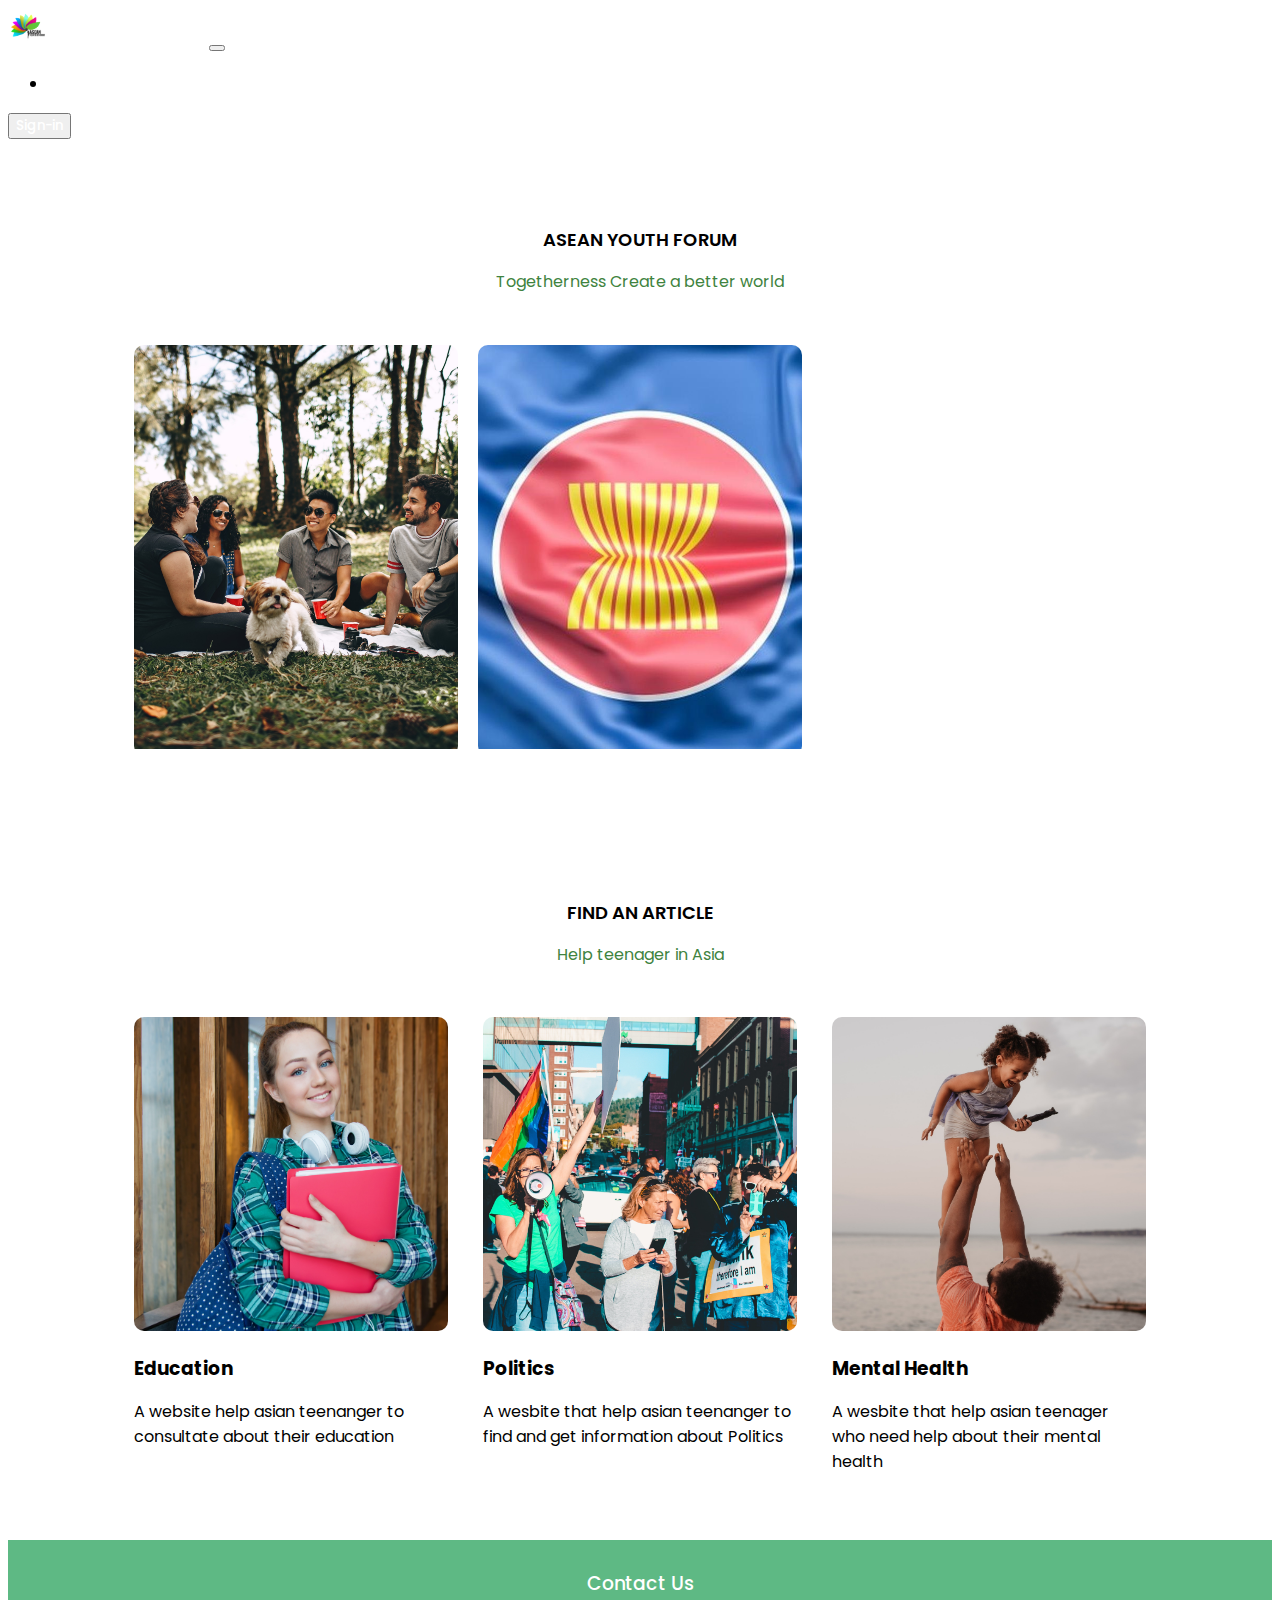
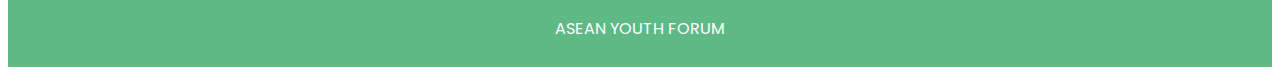
==== index.html @ e814d99a "first commit" ====
<!DOCTYPE html>
<html lang="en">
<head>
    <meta charset="UTF-8">
    <meta http-equiv="X-UA-Compatible" content="IE=edge">
    <meta name="viewport" content="width=device-width, initial-scale=1.0">
    <link href="https://cdn.jsdelivr.net/npm/bootstrap@5.1.3/dist/css/bootstrap.min.css" rel="stylesheet" integrity="sha384-1BmE4kWBq78iYhFldvKuhfTAU6auU8tT94WrHftjDbrCEXSU1oBoqyl2QvZ6jIW3" crossorigin="anonymous">
    <link rel="stylesheet" href="css/style2.css">
    <title>ASEAN YOUTH FORUM</title>
</head>
<body>
    

  <nav class="navbar navbar-expand-lg navbar-success bg-success">
    <div class="container-fluid">
      <a class="navbar-brand" href="#" style="color:white"> 
        <img src="img/logo.png" alt="" width="40" height="40" class="d-inline-block align-text-top" >
        Asean Youth Forum</a>
      <button class="navbar-toggler bg-light " type="button" data-bs-toggle="collapse" data-bs-target="#navbarSupportedContent" aria-controls="navbarSupportedContent" aria-expanded="false" aria-label="Toggle navigation">
        <span class="navbar-toggler-icon"></span>
      </button>
      <div class="collapse navbar-collapse" id="navbarSupportedContent">
        <ul class="navbar-nav me-auto mb-2 mb-lg-0">
          <li class="nav-item">
            <a class="nav-link active" aria-current="page" href="index.html" style="color: white;">Home</a>
          </li>
         
        </ul>
        <form class="d-flex">
          <button type="button" class="btn btn-outline-light" data-toggle="button" aria-pressed="false" autocomplete="off">
            <a href="login.html">Sign-in </a></button>
        </form>
      </div>
    </div>
  </nav>
  <br>
  <!-- akhir navbar --> 

  <section class="tech">
    <h1>ASEAN YOUTH FORUM</h1>
    <p style="color: rgb(64, 131, 64);">Togetherness Create a better world</p>
    
<div class="asean">
    <div class="tech-col">
        <img src="img/forum-1.jpg" alt="">
    </div>
    <div class="tech-col">
        <img src="img/asean-2.jpg" alt="">
    </div>
    <div class="tech-col">
        <img src="img/forum-2.jpg" alt="">
    </div>
</div>
</section>

<section class="skills" id="portofolio">
    <h1>FIND AN ARTICLE</h1>
    <p style="color: rgb(64, 131, 64);">Help teenager in Asia</p>

    <div class="field">
        <div class="skills-col">
            <img src="img/education.jpg" alt="">
            <h3>Education</h3>
            <p>A website help asian teenanger to consultate about their education</p>
               
        </div>
        <div class="skills-col">
            <img src="img/politic.jpg" alt="">
            <h3>Politics</h3>
            <p>A wesbite that help asian teenanger to find and get information about Politics</p>
            
        </div>
        <div class="skills-col">
            <img src="img/mental-health.jpg" alt="">
            <h3>Mental Health</h3>
            <p>A wesbite that help asian teenager who need help about their mental health</p>
           
        </div>
    </div>

    
</section>

  <!-- awal footer --> 
  <section class="footer" id="footer">
    <h3>Contact Us</h3>
    <p>ASEAN YOUTH FORUM</p>
</section>
<!-- akhir footer --> 

<!-- JavaScript Bundle with Popper -->
<script src="https://cdn.jsdelivr.net/npm/bootstrap@5.1.3/dist/js/bootstrap.bundle.min.js" integrity="sha384-ka7Sk0Gln4gmtz2MlQnikT1wXgYsOg+OMhuP+IlRH9sENBO0LRn5q+8nbTov4+1p" crossorigin="anonymous"></script>
</body>
</html>
---- css/style2.css ----
@import url('https://fonts.googleapis.com/css2?family=Poppins:wght@300;400;500;600;700&display=swap');
*{
    font-family: 'Poppins', sans-serif;
}

a{
    text-decoration: none;
}
.footer{
    width: 100%;
    text-align: center;
    padding: 10px 0;
    background-color: #5eb984;
    color: #fff;
    
}
.footer h3{
    font-weight: 500;
    color: #fff;
}
.icons .fa{
    color: white ;
    margin: 0 13px;
    cursor: pointer;
    padding: 18px 0;
  
}
.row h1{
    font-size: 25px;
    font-weight: 500;
    text-align: center;
    margin-bottom: 3%;
    margin-top: 3%;
}

.asean{
    margin-top: 5%;
    display: flex;
    justify-content: space-between;
}
.tech{
    width: 80%;
    margin: auto;
    text-align: center;
    padding-top: 50px;
}
.tech h1{
    font-weight: 600;
    font-size: large;
}
.tech-col{
    flex-basis: 32%;
    border-radius: 10px;
    margin-bottom: 30px;
    position: relative;
    overflow: hidden;
}
.tech-col img{
    width: 100%;
}
.layer{
    background: transparent;
    height: 100%;
    width: 100%;
    position: absolute;
    top: 0;
    left: 0;
  
}
.field{
    margin-top: 5%;
    display: flex;
    justify-content: space-between;
}
.skills{
    width: 80%;
    margin: auto;
    text-align: center;
    padding-top: 100px;
}
.skills h1{
    font-weight: 600;
    font-size: large;
}
.skills-col{
    flex-basis: 31%;
    border-radius: 10px;
    margin-bottom: 5%;
    text-align: left;
}
.skills-col img{
    width: 100%;
    border-radius: 10px;
}
.skills-col p{
    padding: 0;
}
.skills-col h3{
    margin-top: 16px;
    margin-bottom: 15px;
    text-align: left;
}
button a{
    color: #ffffff;
    font-weight: 500;
}
button a:hover{
    color: #65e67f;
}
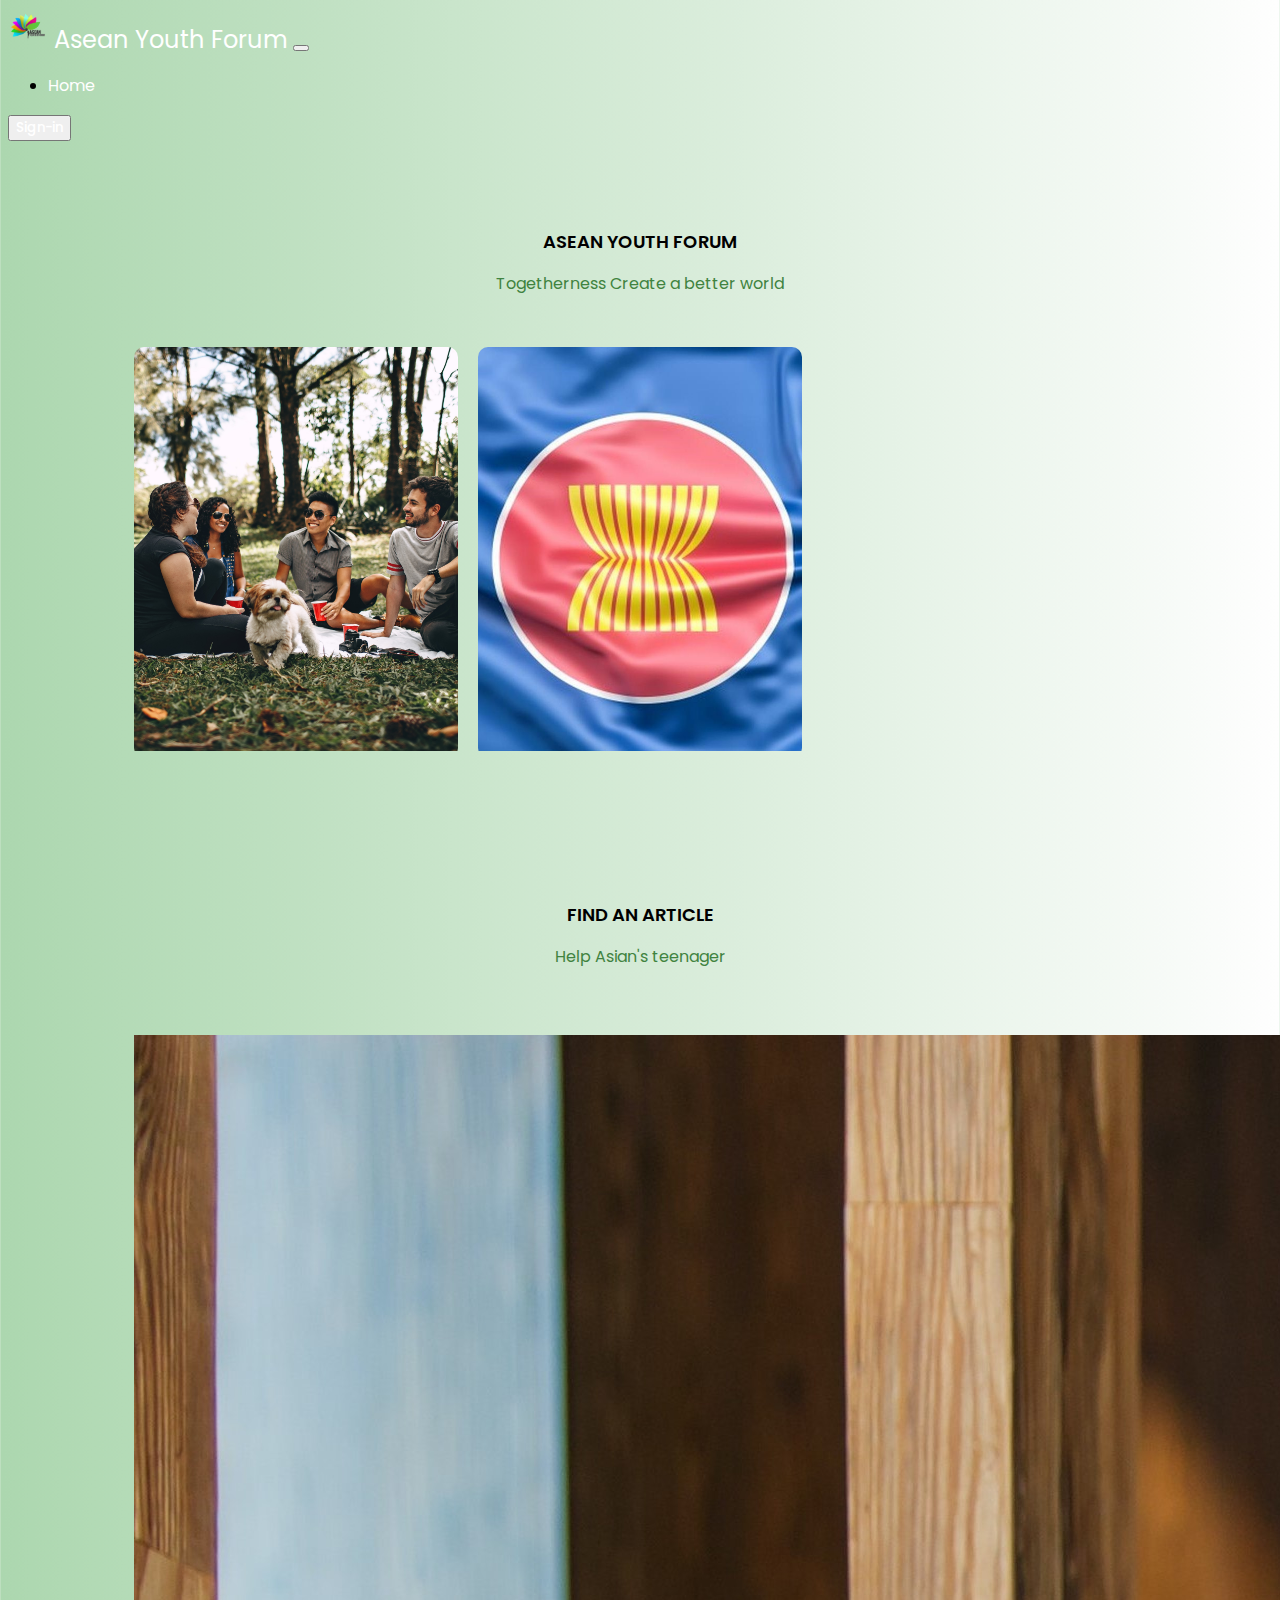
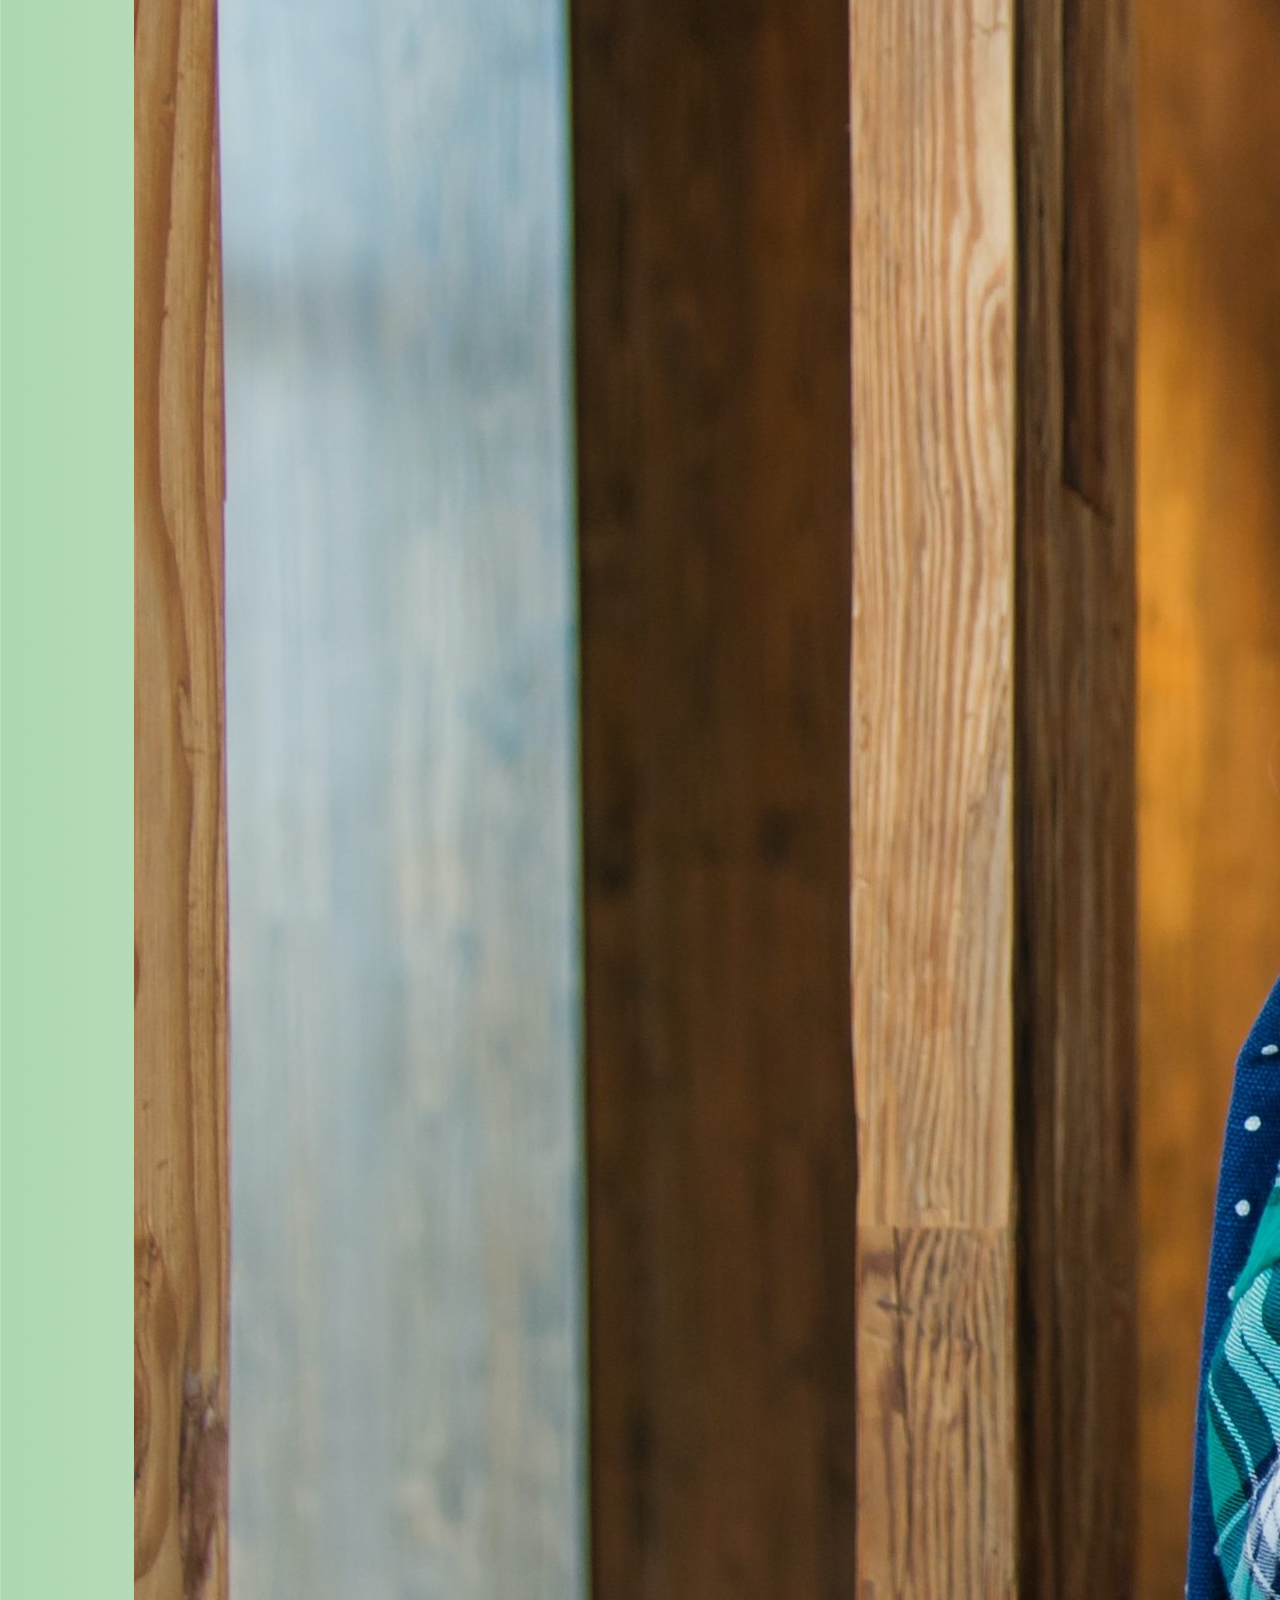
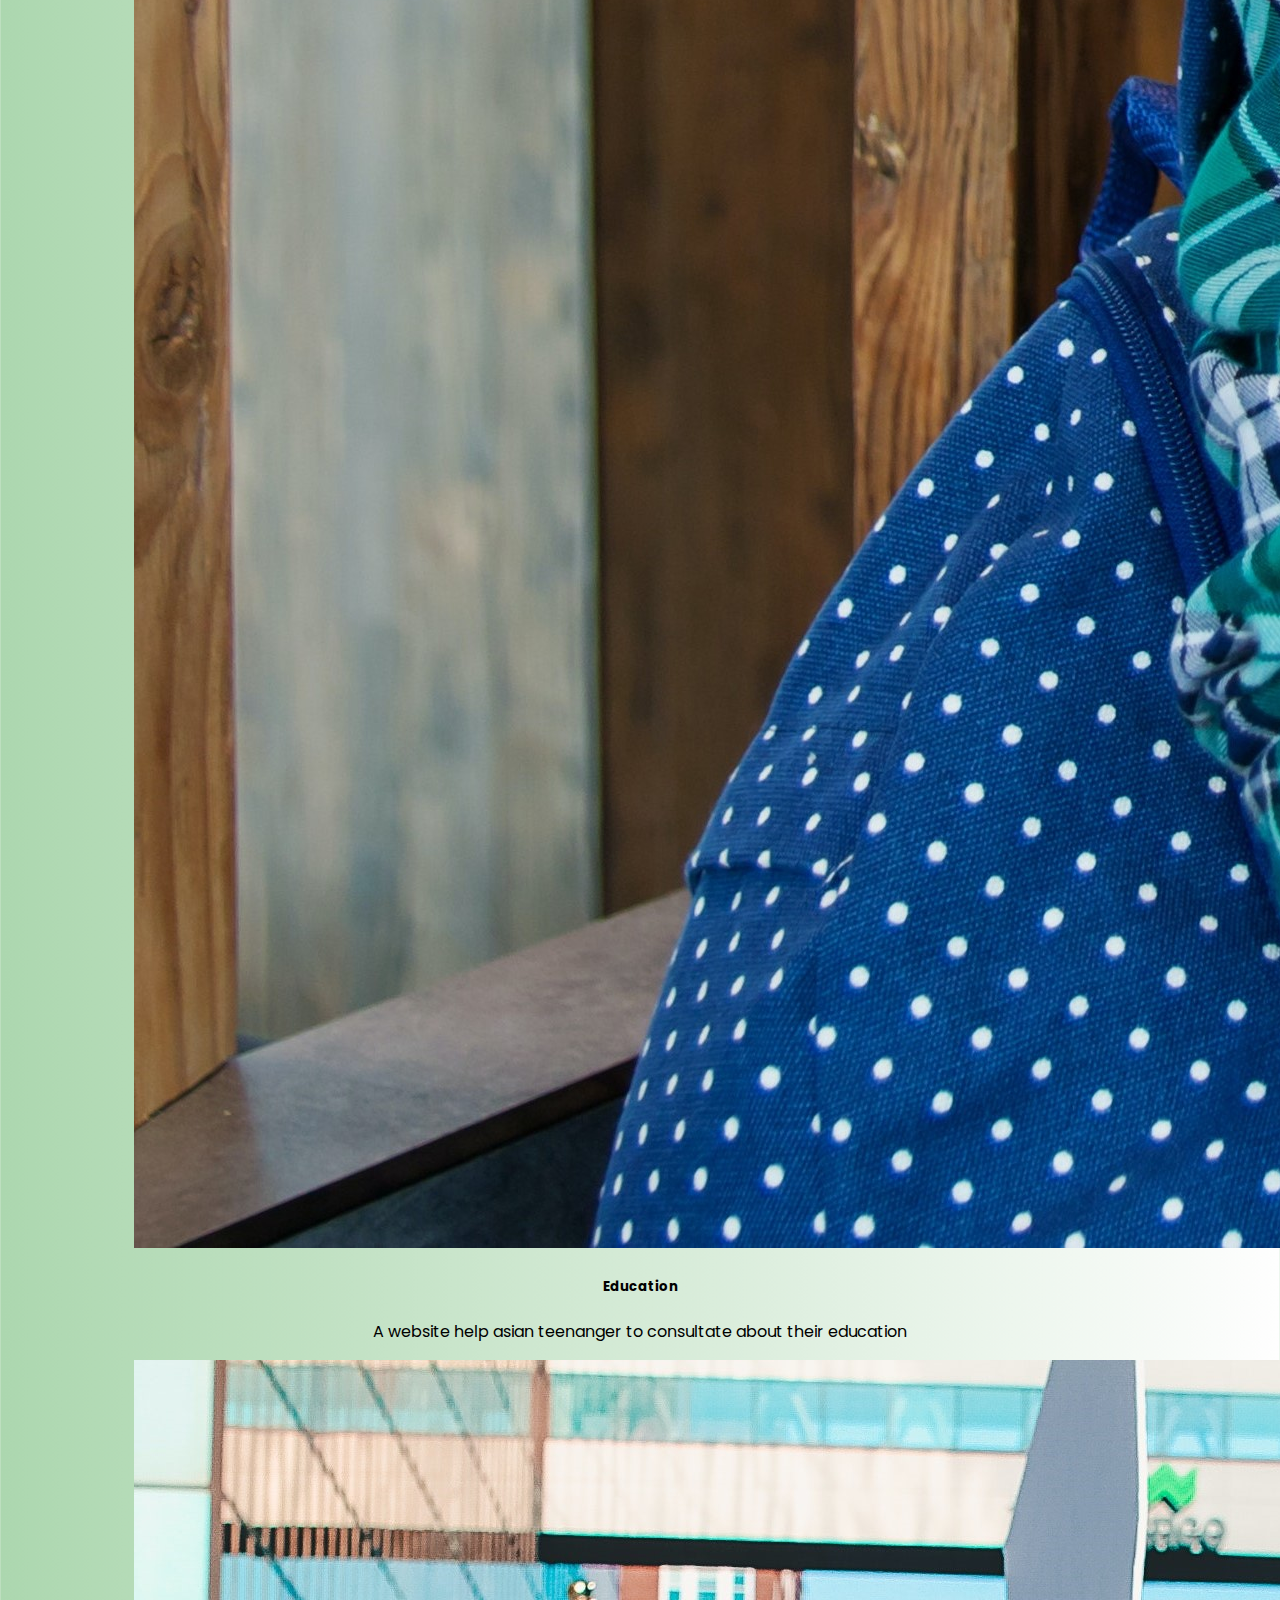
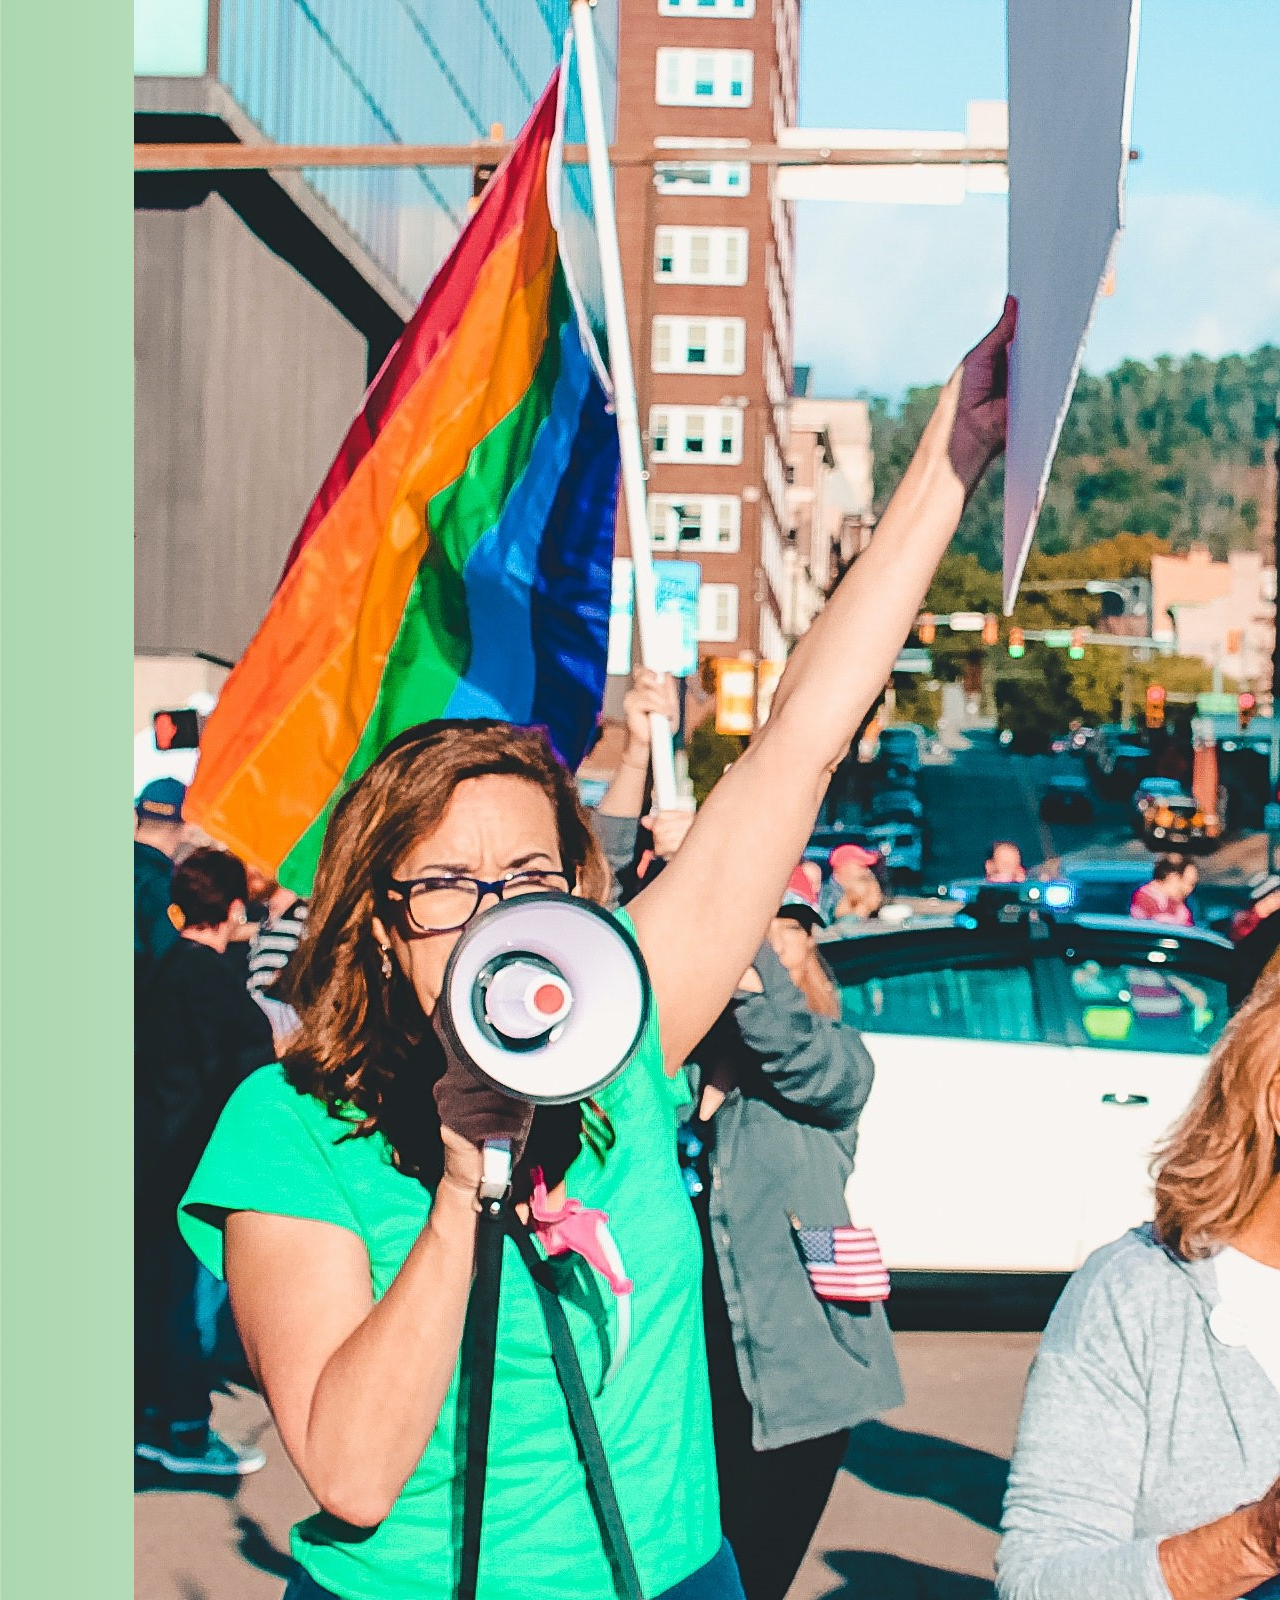
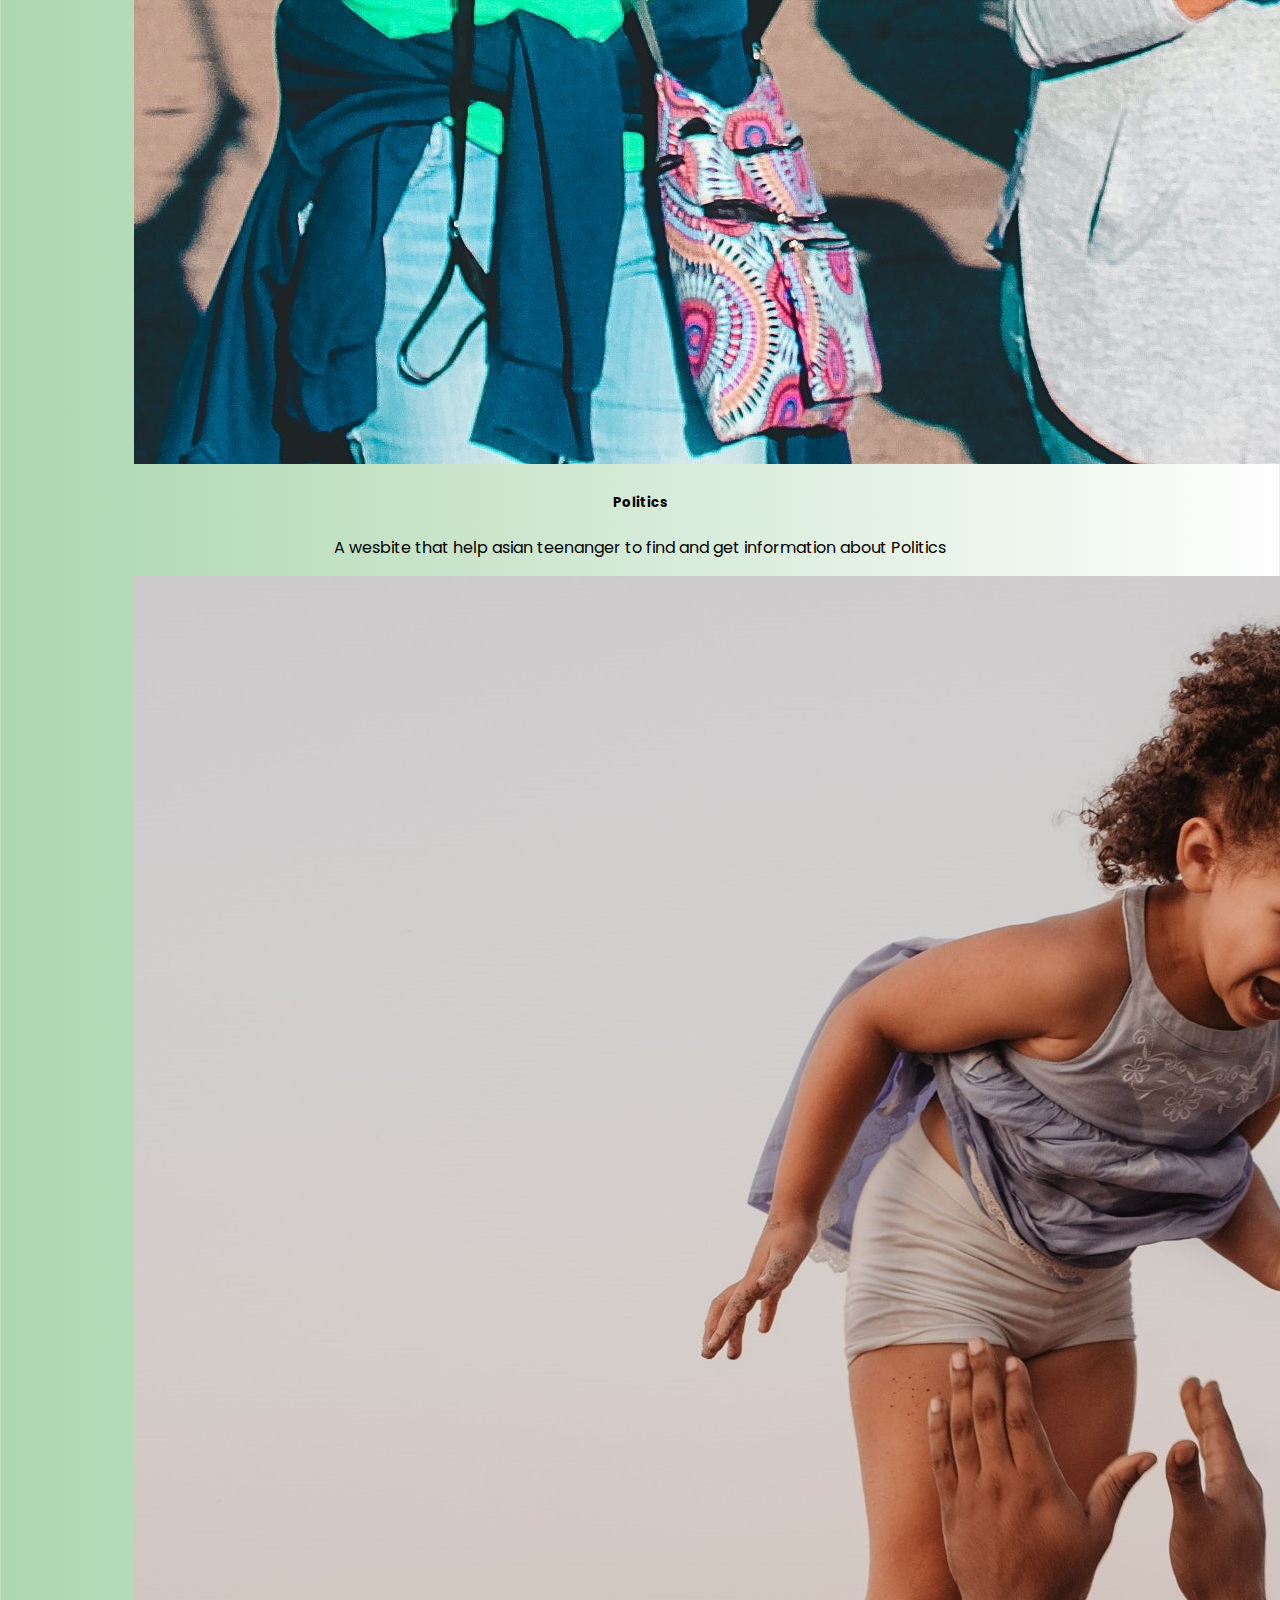
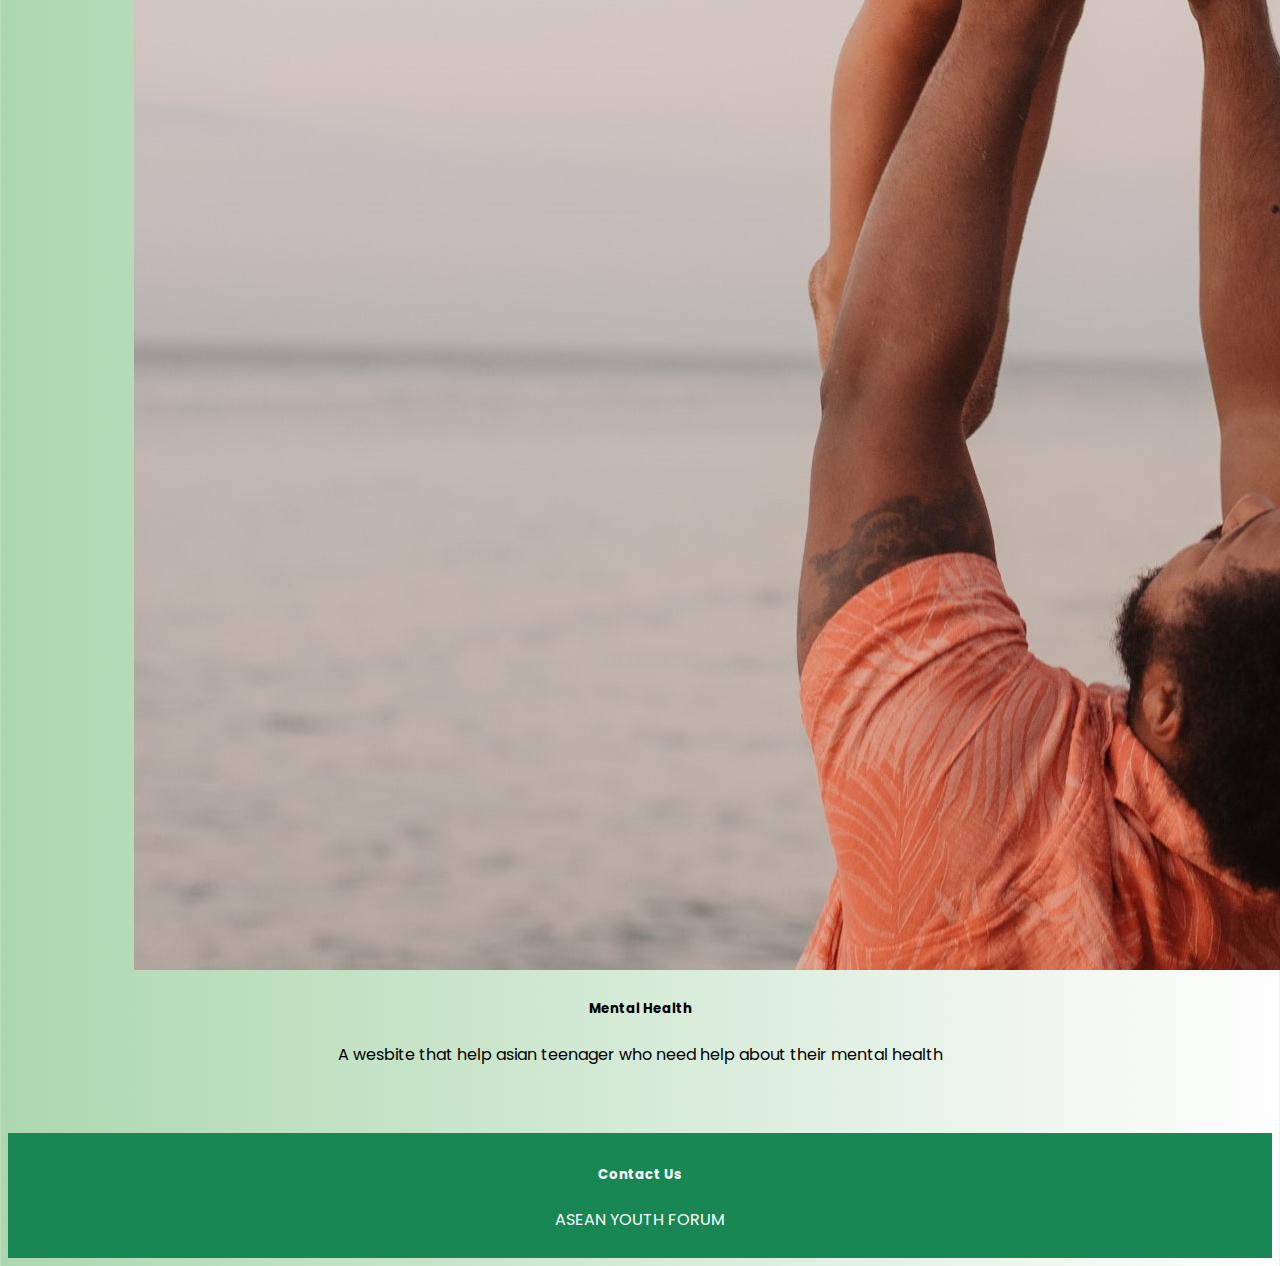
==== commit 4e5b9857: "perbaikin layout" ====
--- a/index.html
+++ b/index.html
@@ -11,12 +11,12 @@
 <body>
     
 
-  <nav class="navbar navbar-expand-lg navbar-success bg-success">
+  <nav class="navbar navbar-expand-lg navbar-dark bg-success">
     <div class="container-fluid">
-      <a class="navbar-brand" href="#" style="color:white"> 
+      <a class="navbar-brand" href="#" style="color:white; font-weight: 400; font-size: x-large;"> 
         <img src="img/logo.png" alt="" width="40" height="40" class="d-inline-block align-text-top" >
         Asean Youth Forum</a>
-      <button class="navbar-toggler bg-light " type="button" data-bs-toggle="collapse" data-bs-target="#navbarSupportedContent" aria-controls="navbarSupportedContent" aria-expanded="false" aria-label="Toggle navigation">
+      <button class="navbar-toggler" type="button" data-bs-toggle="collapse" data-bs-target="#navbarSupportedContent" aria-controls="navbarSupportedContent" aria-expanded="false" aria-label="Toggle navigation">
         <span class="navbar-toggler-icon"></span>
       </button>
       <div class="collapse navbar-collapse" id="navbarSupportedContent">
@@ -55,40 +55,56 @@
 
 <section class="skills" id="portofolio">
     <h1>FIND AN ARTICLE</h1>
-    <p style="color: rgb(64, 131, 64);">Help teenager in Asia</p>
+    <p style="color: rgb(64, 131, 64);">Help Asian's teenager</p>
 
-    <div class="field">
-        <div class="skills-col">
-            <img src="img/education.jpg" alt="">
-            <h3>Education</h3>
-            <p>A website help asian teenanger to consultate about their education</p>
-               
+    <br>
+    <br>
+
+    <div class="row row-cols-1 row-cols-md-3 g-4">
+      <div class="col">
+        <div class="card h-100">
+          <img src="img/education.jpg" class="card-img-top" alt="...">
+          <div class="card-body">
+            <h5 class="card-title">Education</h5>
+            <p class="card-text">A website help asian teenanger to consultate about their education</p>
+          </div>
         </div>
-        <div class="skills-col">
-            <img src="img/politic.jpg" alt="">
-            <h3>Politics</h3>
-            <p>A wesbite that help asian teenanger to find and get information about Politics</p>
-            
+      </div>
+      <div class="col">
+        <div class="card h-100">
+          <img src="img/politic.jpg" class="card-img-top" alt="...">
+          <div class="card-body">
+            <h5 class="card-title">Politics</h5>
+            <p class="card-text">A wesbite that help asian teenanger to find and get information about Politics</p>
+          </div>
         </div>
-        <div class="skills-col">
-            <img src="img/mental-health.jpg" alt="">
-            <h3>Mental Health</h3>
-            <p>A wesbite that help asian teenager who need help about their mental health</p>
-           
+      </div>
+      <div class="col">
+        <div class="card h-100">
+          <img src="img/mental-health.jpg" class="card-img-top" alt="...">
+          <div class="card-body">
+            <h5 class="card-title">Mental Health</h5>
+            <p class="card-text">A wesbite that help asian teenager who need help about their mental health</p>
+          </div>
         </div>
+      </div>
     </div>
+
+    <br>
+    <br>
 
     
 </section>
 
   <!-- awal footer --> 
   <section class="footer" id="footer">
-    <h3>Contact Us</h3>
+    <h5>Contact Us</h5>
     <p>ASEAN YOUTH FORUM</p>
 </section>
 <!-- akhir footer --> 
 
 <!-- JavaScript Bundle with Popper -->
 <script src="https://cdn.jsdelivr.net/npm/bootstrap@5.1.3/dist/js/bootstrap.bundle.min.js" integrity="sha384-ka7Sk0Gln4gmtz2MlQnikT1wXgYsOg+OMhuP+IlRH9sENBO0LRn5q+8nbTov4+1p" crossorigin="anonymous"></script>
+
 </body>
 </html>--- a/css/style2.css
+++ b/css/style2.css
@@ -10,7 +10,7 @@
     width: 100%;
     text-align: center;
     padding: 10px 0;
-    background-color: #5eb984;
+    background-color: #198754;
     color: #fff;
     
 }
@@ -107,3 +107,123 @@
 button a:hover{
     color: #65e67f;
 }
+
+:root {
+    --black-base : #2D2D2A;
+    --white-base : #FCF7F8;
+    --blue-base  : #9F8772;
+}
+
+
+label {
+    margin-left: 11px;
+}
+
+.popup-container {
+    display: none;
+    position: fixed; 
+    z-index: 1;
+    padding-top: 10vh;
+    left: 0;
+    top: 0;
+    width: 100%;
+    height: 100%;
+    overflow: auto;
+    background-color: rgb(0,0,0);
+    background-color: rgba(0,0,0,0.4);
+}
+
+.title {
+    text-align: center;
+    padding-bottom: 3vh;
+}
+
+.input-title {
+    width: 100%;
+    padding: 0.6em;
+    border-radius: 1em;
+    margin : 0 auto;
+    border : 1px solid var(--black-base);
+}
+
+.input-articles {
+    width: 100%;
+    padding: 0.6em;
+    border-radius: 1em;
+    margin : 3vh auto;
+    border : 1px solid var(--black-base);
+    height : 37vh;
+}
+
+.main-popup {
+    position: relative;
+    margin: 0 auto;
+    background-color: var(--white-base);
+    color: var(--black-base);
+    border-radius: 10px;
+    padding: 1.5em;
+    -webkit-animation-name: animatetop;
+    -webkit-animation-duration: 0.4s;
+    animation-name: animatetop;
+    animation-duration: 0.4s
+}
+
+.logo-popup {
+    width: 3.5em;
+    height: 3.5em;
+    margin: 0.5em;
+    cursor: pointer;
+}
+
+@keyframes animatetop {
+   from {top: -30vh; opacity: 0}
+   to {top: 0; opacity: 1}
+}
+
+@-webkit-keyframes animatetop {
+   from {top:-30vh; opacity:0} 
+   to {top:0; opacity:1}
+}
+
+.popup-title {
+    height: 5vh;
+}
+
+.close {
+    color: var(--black-base);
+    font-size: 28px;
+    font-weight: bold;
+    margin-left: 0.5em;
+    text-align: left;
+    width : 1em;
+}
+  
+.close:hover, .close:focus {
+    color: var(--blue-base);
+    text-decoration: none;
+    cursor: pointer;
+}
+
+#ButtonPopUp {
+    border: 2px solid var(--white-base);
+    outline: none;
+    color: var(--white-base);
+    width: 100px;
+    padding: 10px;
+    margin: 10px;
+    cursor: pointer;
+    border-radius: 10px;
+    font-family: 'Quicksand', sans-serif;
+    letter-spacing: 1.1px;
+    font-weight: 700;
+}
+
+#ButtonPopUp:hover {
+    color: var(--white-base);
+    background-color: var(--black-base);
+    transition: 0.4s;
+}
+body{
+    background-image: linear-gradient(90deg, rgba(172,215,175,1) 0%, rgba(254,254,254,1) 100%);
+}
+
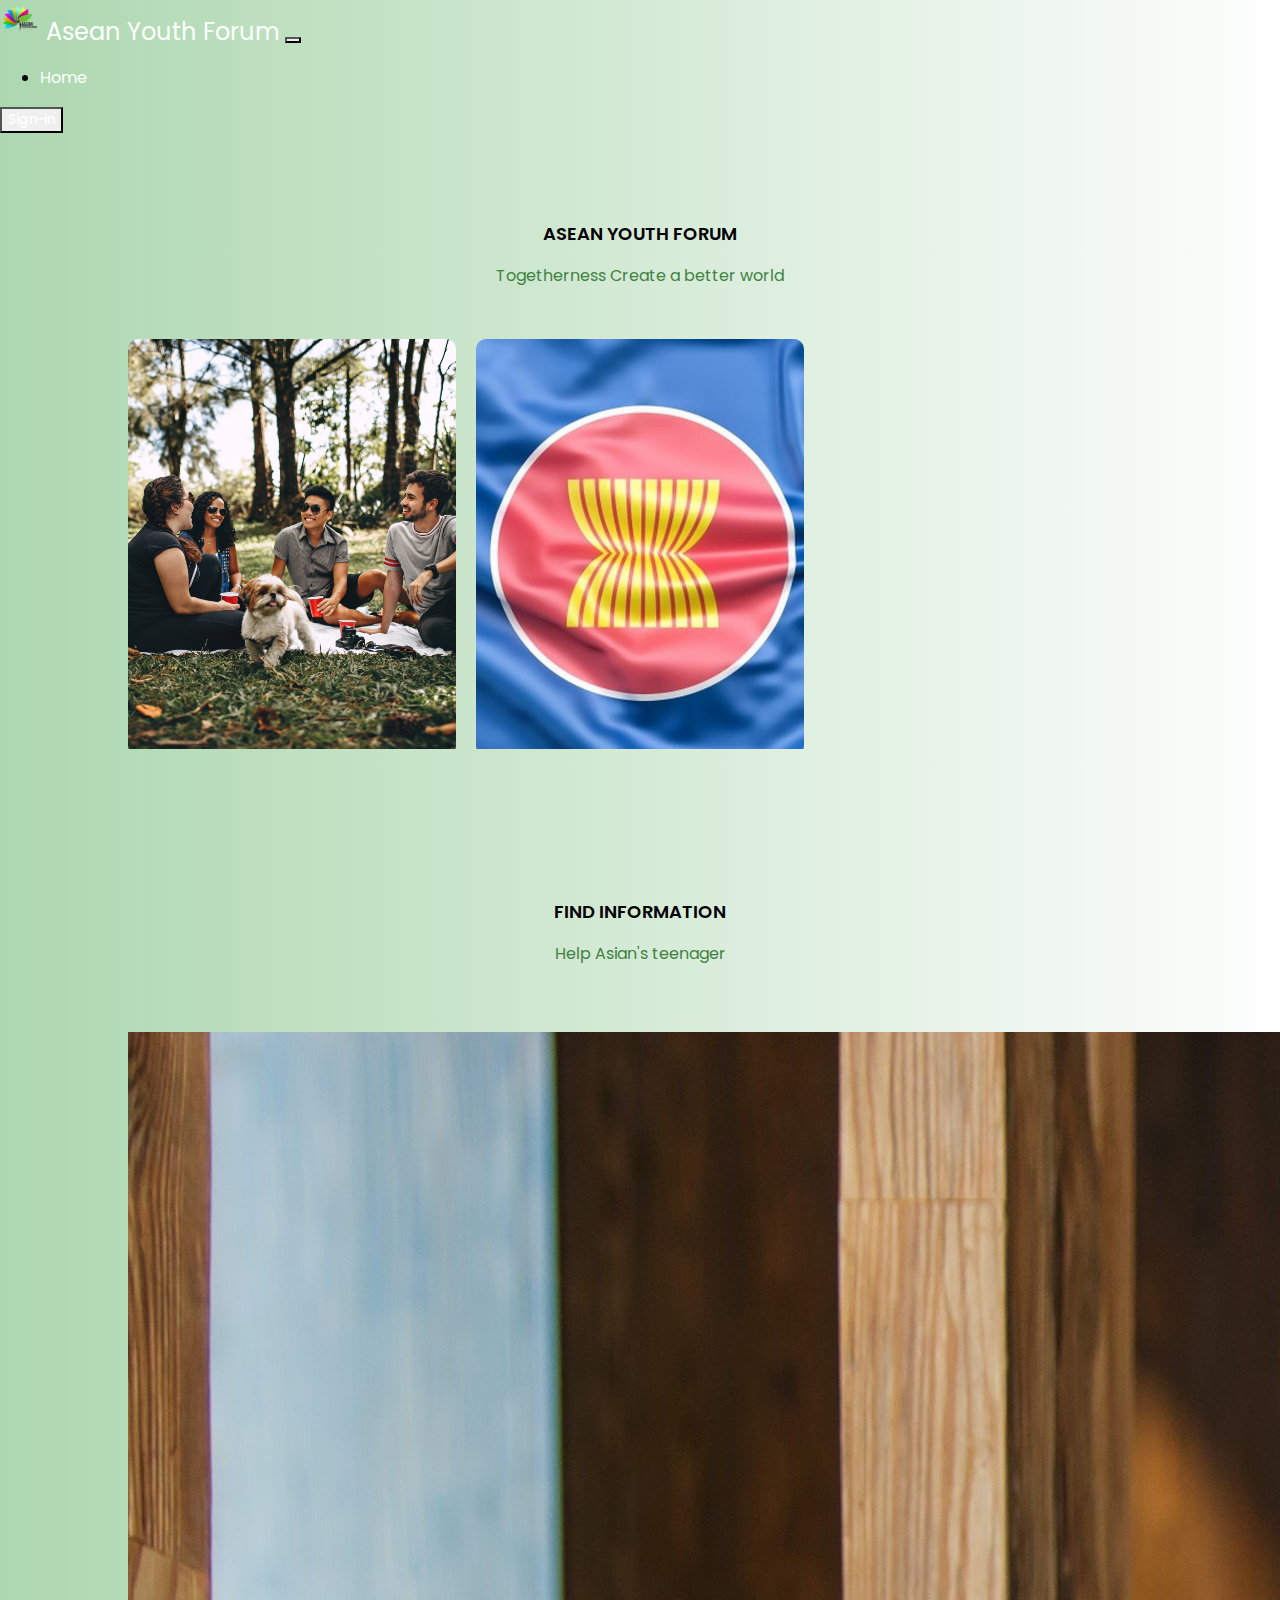
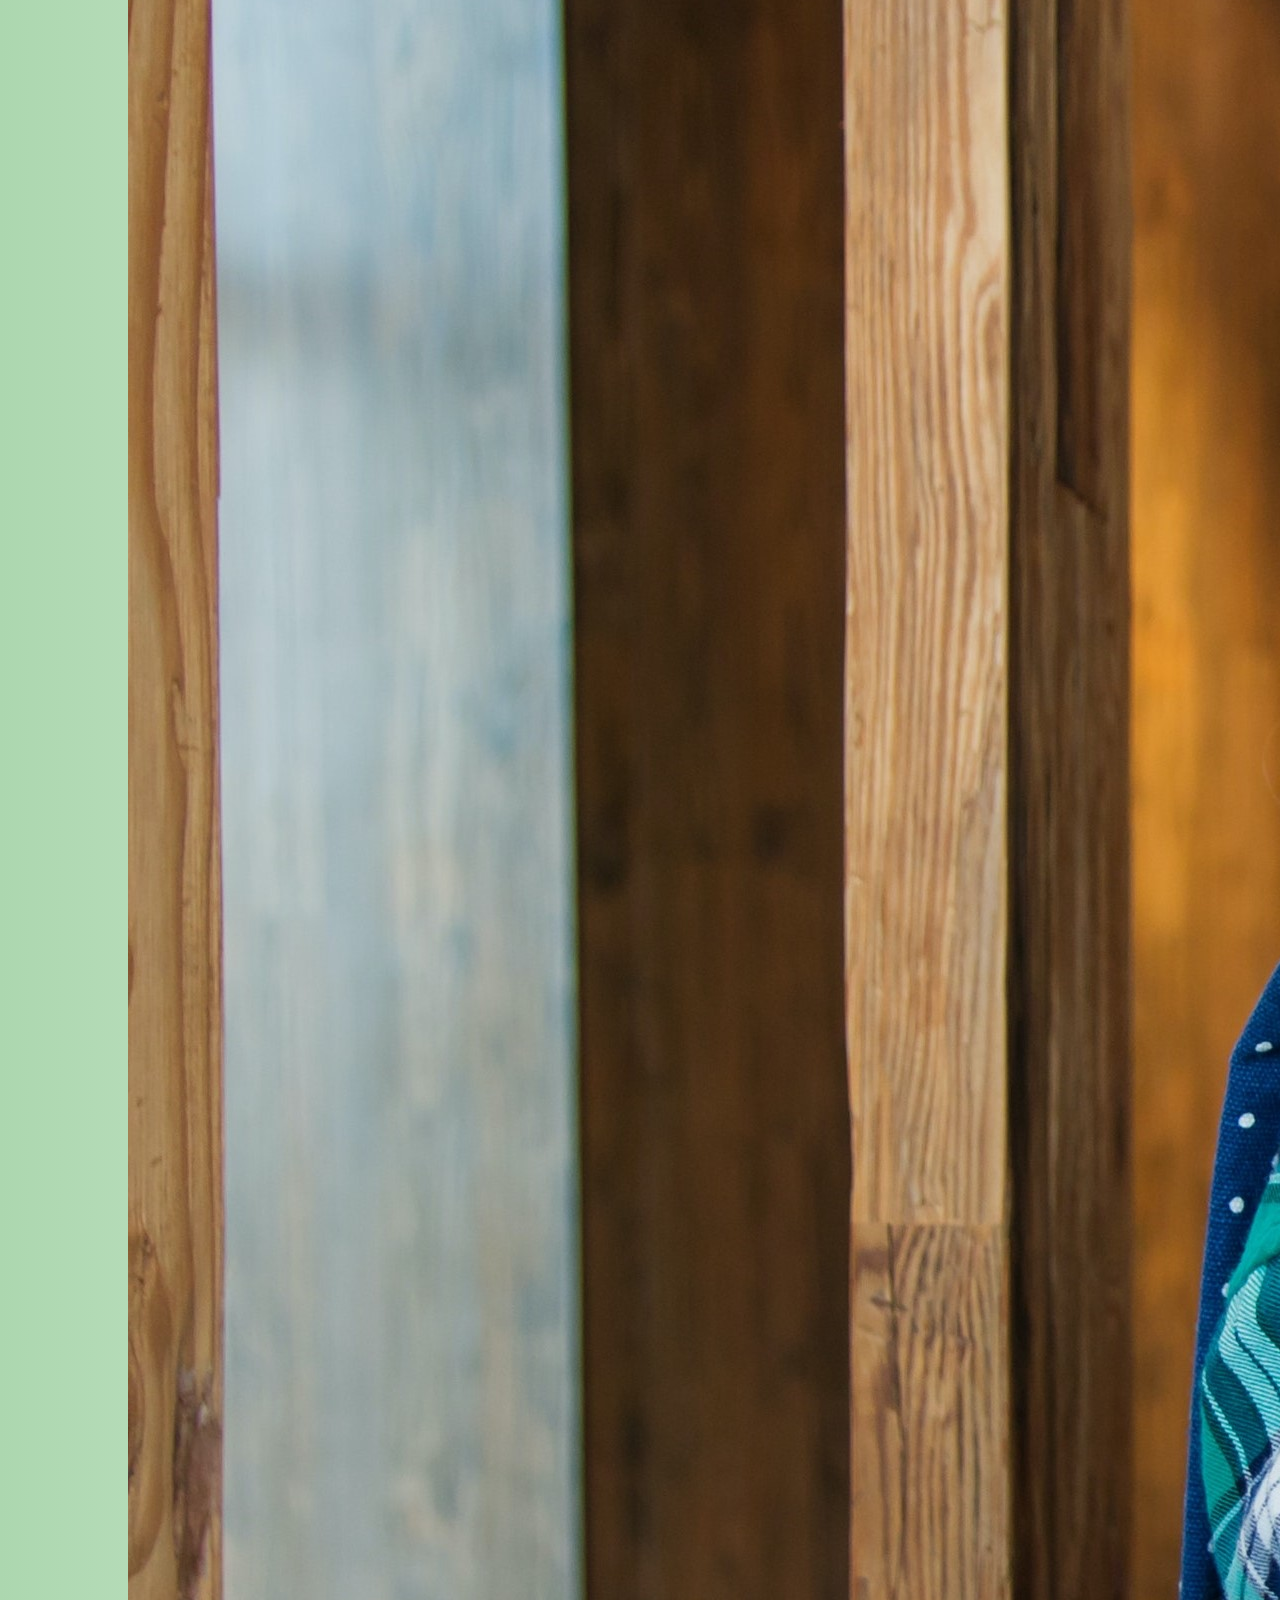
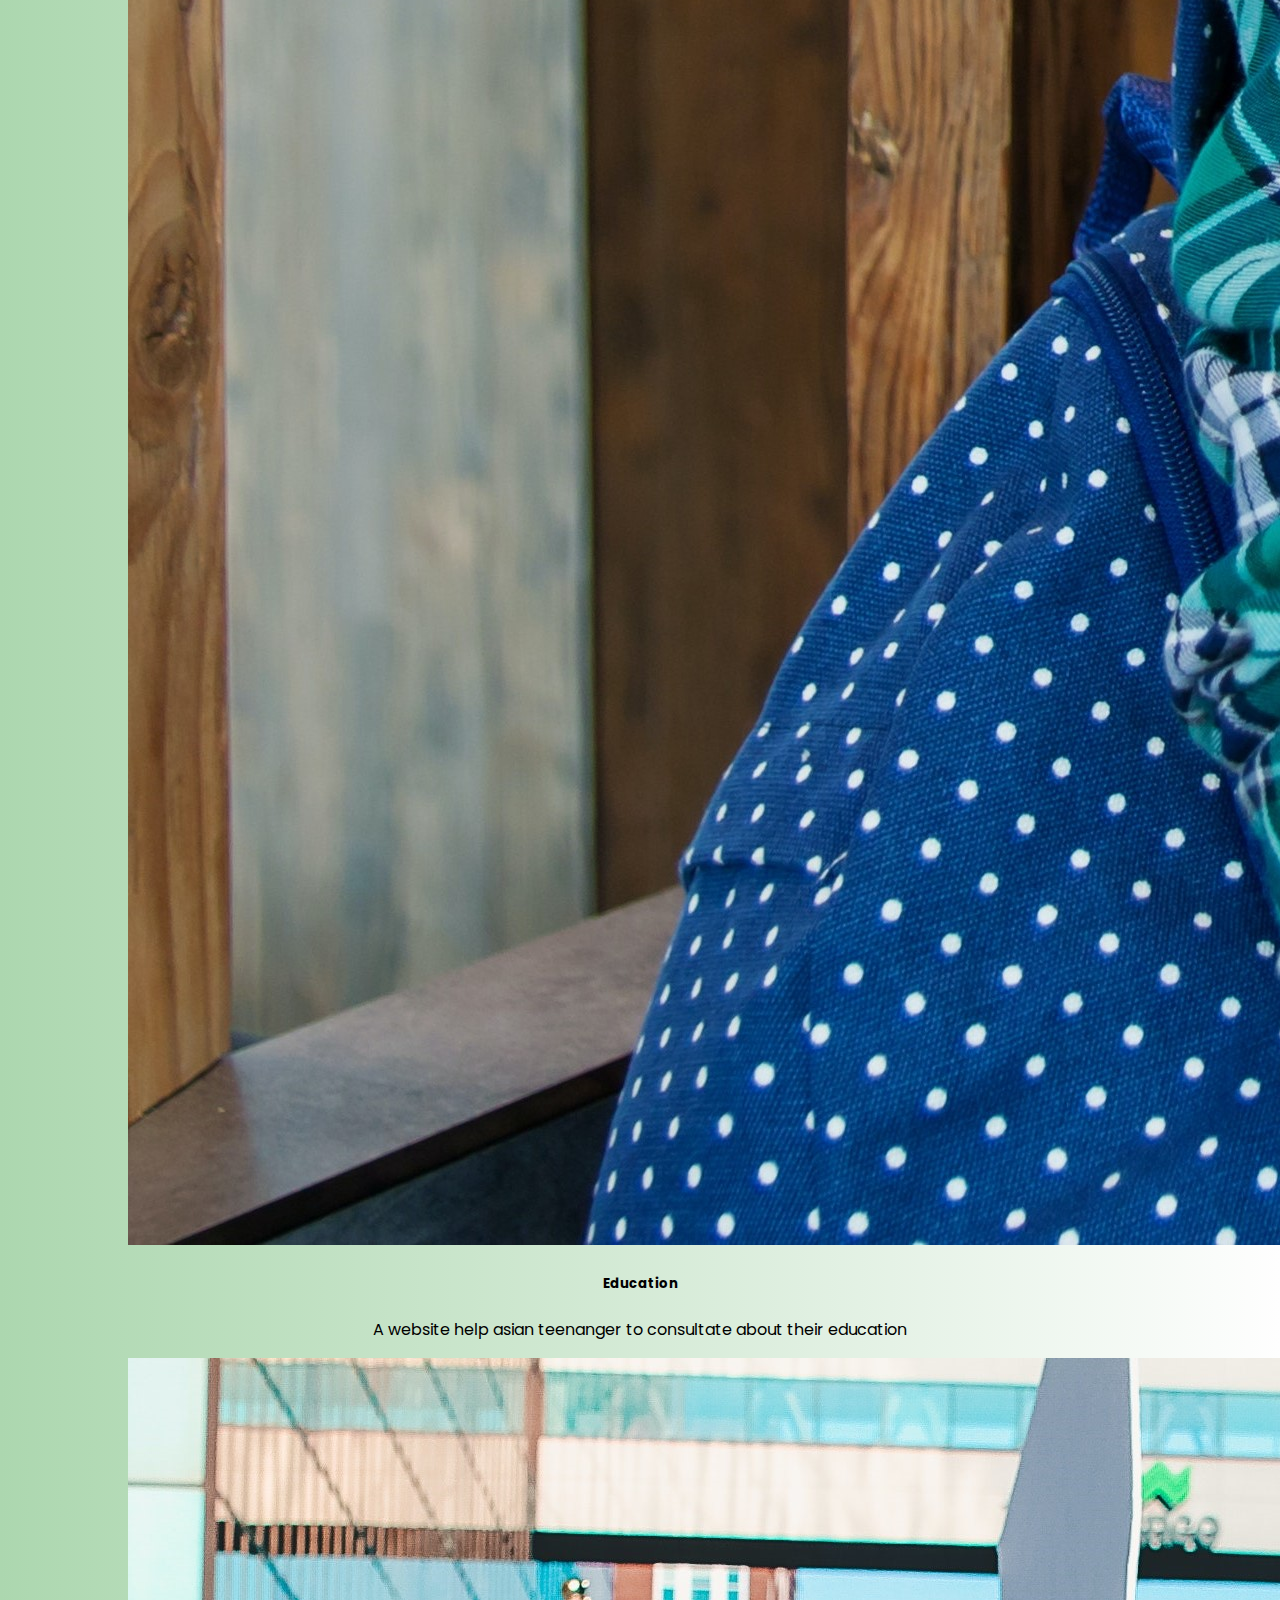
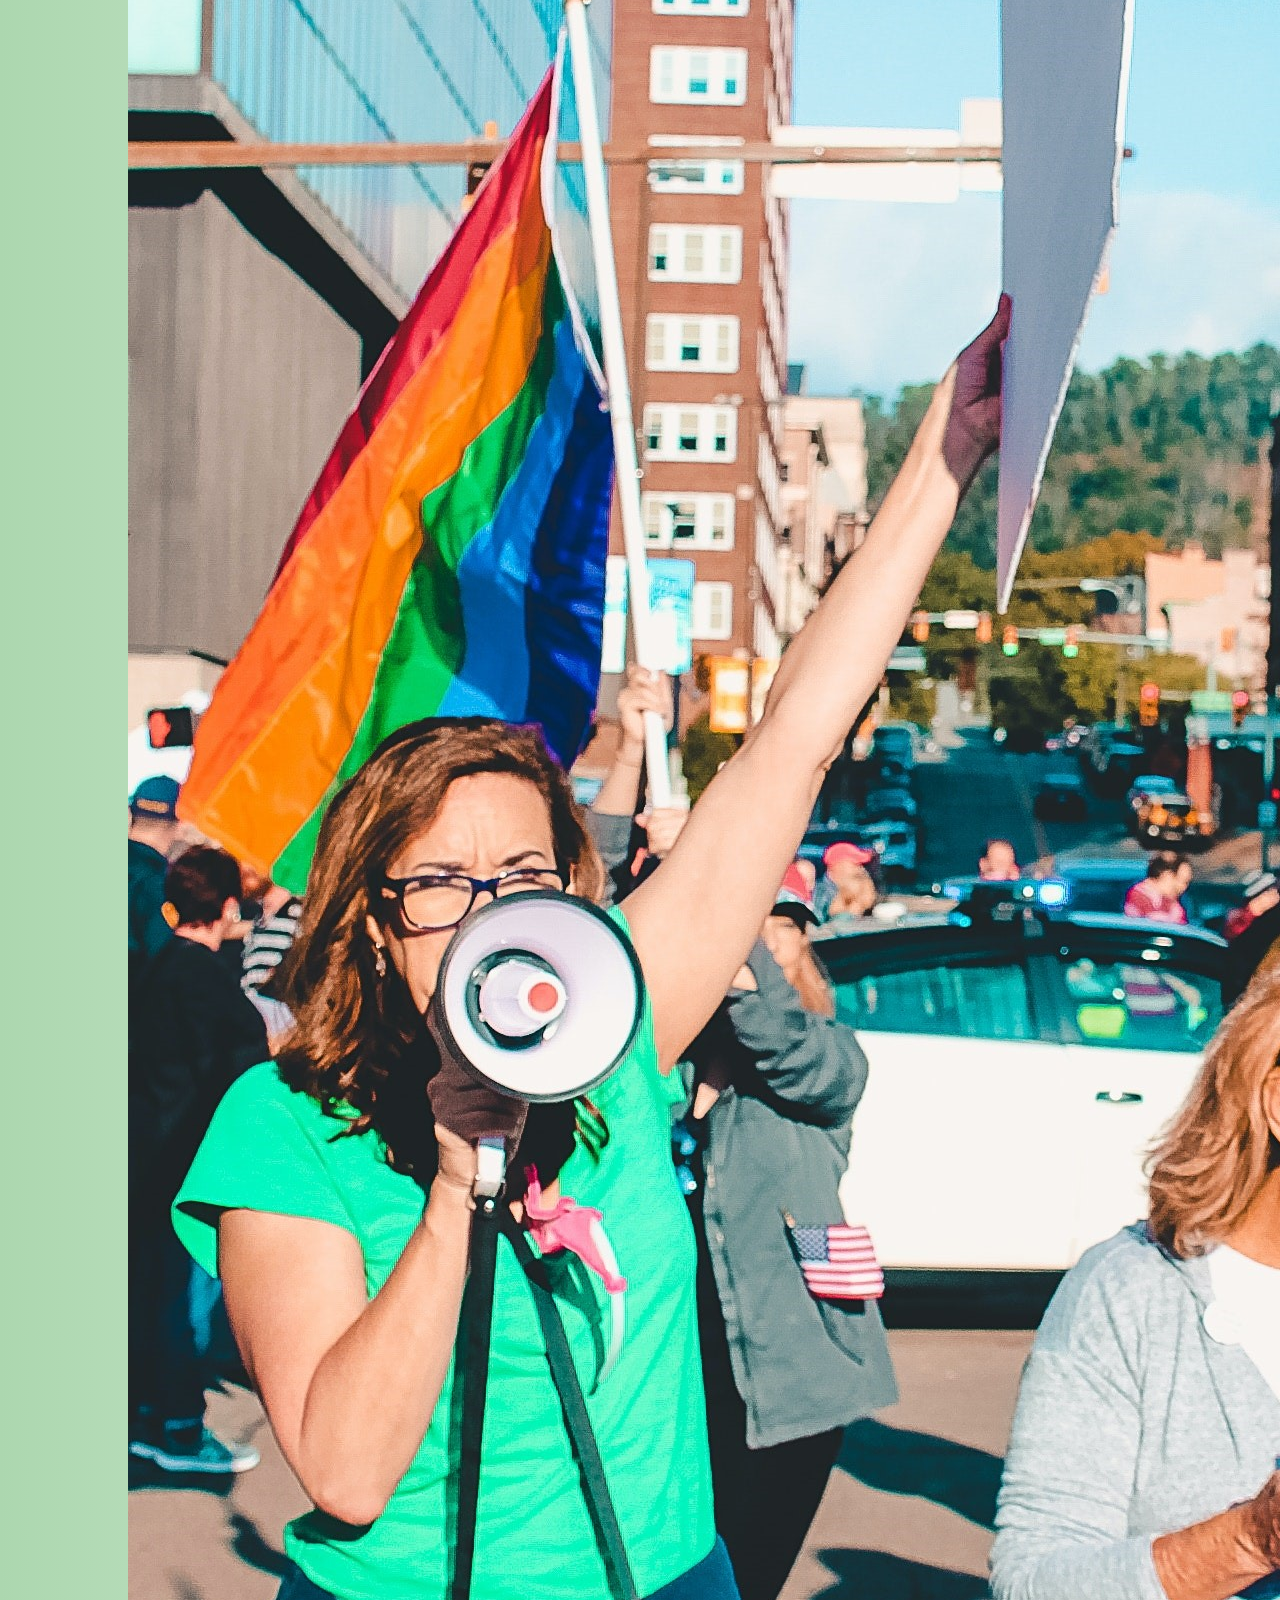
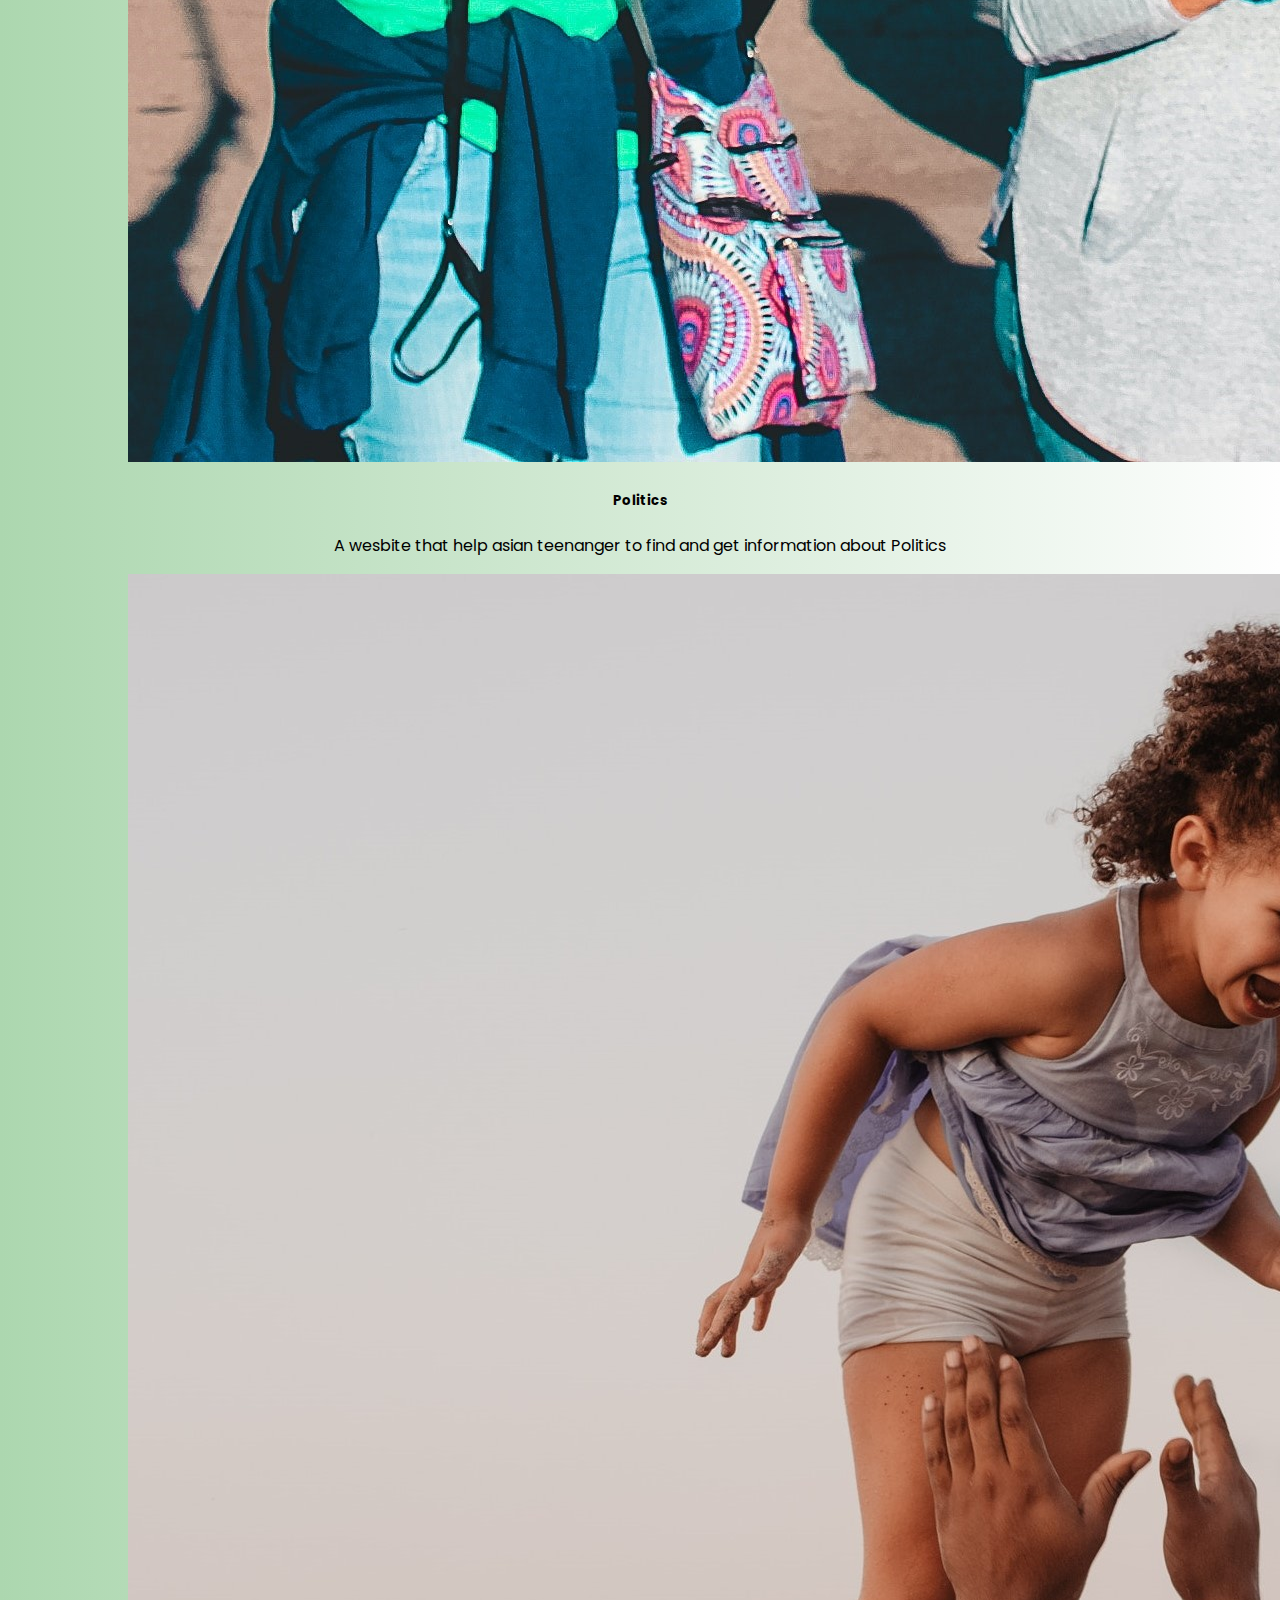
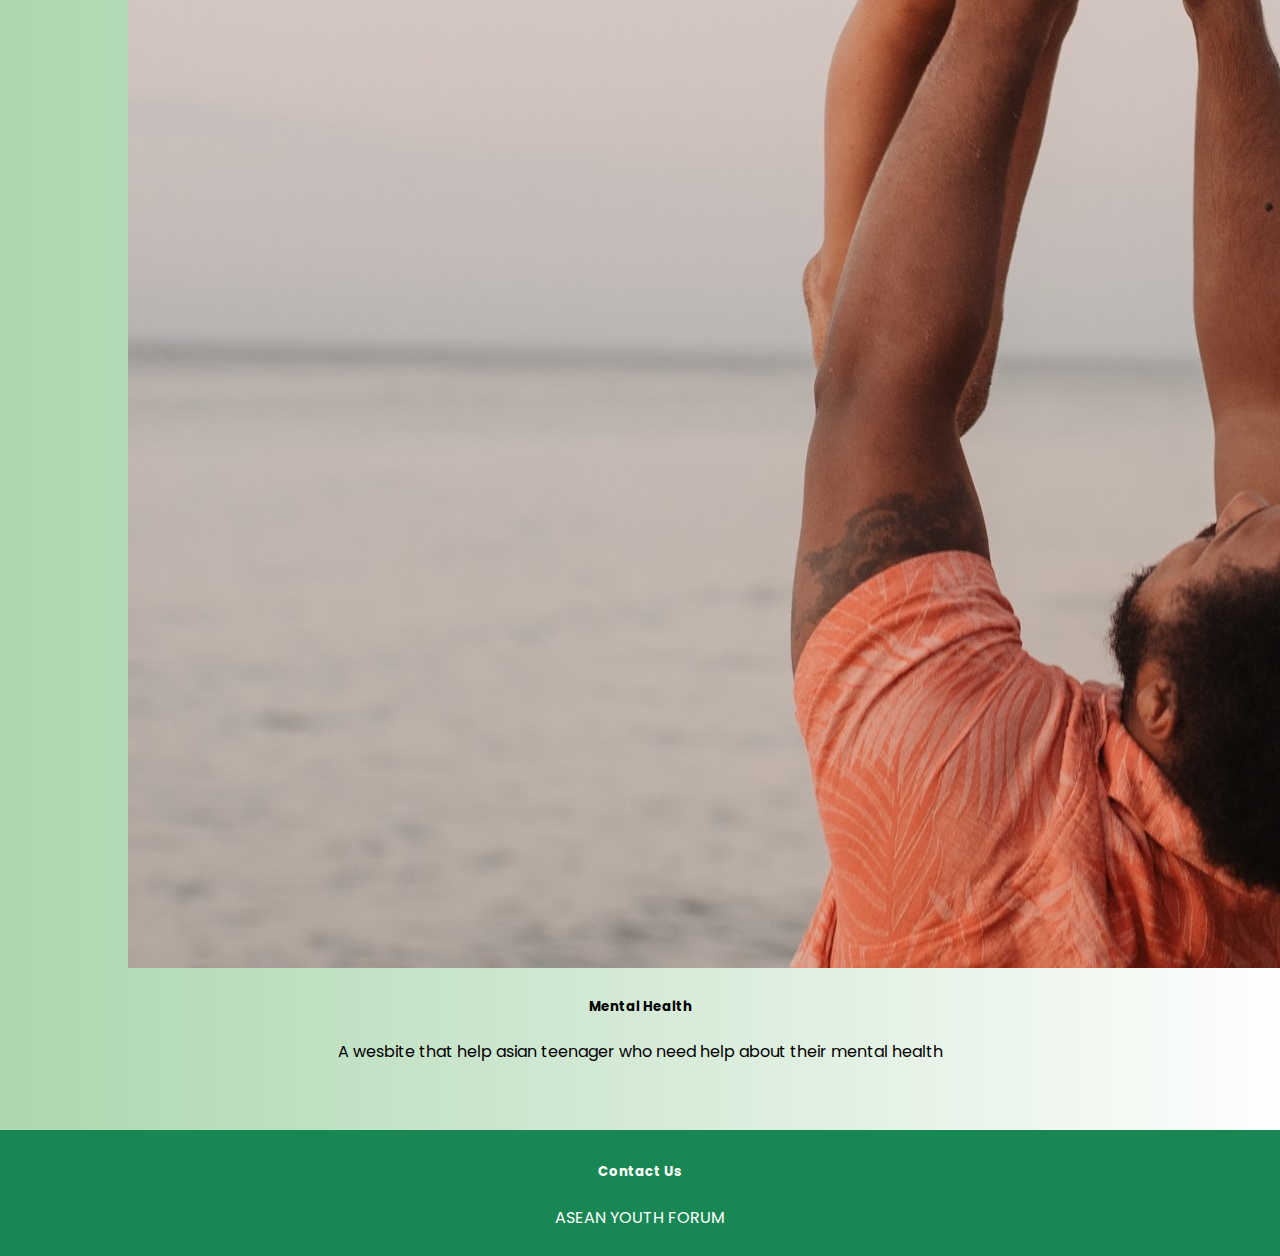
==== commit 04622a49: "perbaikin segala yg article jd thread" ====
--- a/index.html
+++ b/index.html
@@ -54,7 +54,7 @@
 </section>
 
 <section class="skills" id="portofolio">
-    <h1>FIND AN ARTICLE</h1>
+    <h1>FIND INFORMATION</h1>
     <p style="color: rgb(64, 131, 64);">Help Asian's teenager</p>
 
     <br>
--- a/css/style2.css
+++ b/css/style2.css
@@ -1,6 +1,18 @@
 @import url('https://fonts.googleapis.com/css2?family=Poppins:wght@300;400;500;600;700&display=swap');
 *{
     font-family: 'Poppins', sans-serif;
+    background-image: url('img/forum.jpg');
+}
+body{
+    background-image: linear-gradient(90deg, rgba(172,215,175,1) 0%, rgba(254,254,254,1) 100%);
+    display: flex;
+    flex-direction: column;
+    min-height: 100vh;
+    margin: 0;
+    padding: 0;
+}
+html{
+    height: 100%;
 }
 
 a{
@@ -12,7 +24,7 @@
     padding: 10px 0;
     background-color: #198754;
     color: #fff;
-    
+    margin-top: auto;
 }
 .footer h3{
     font-weight: 500;
